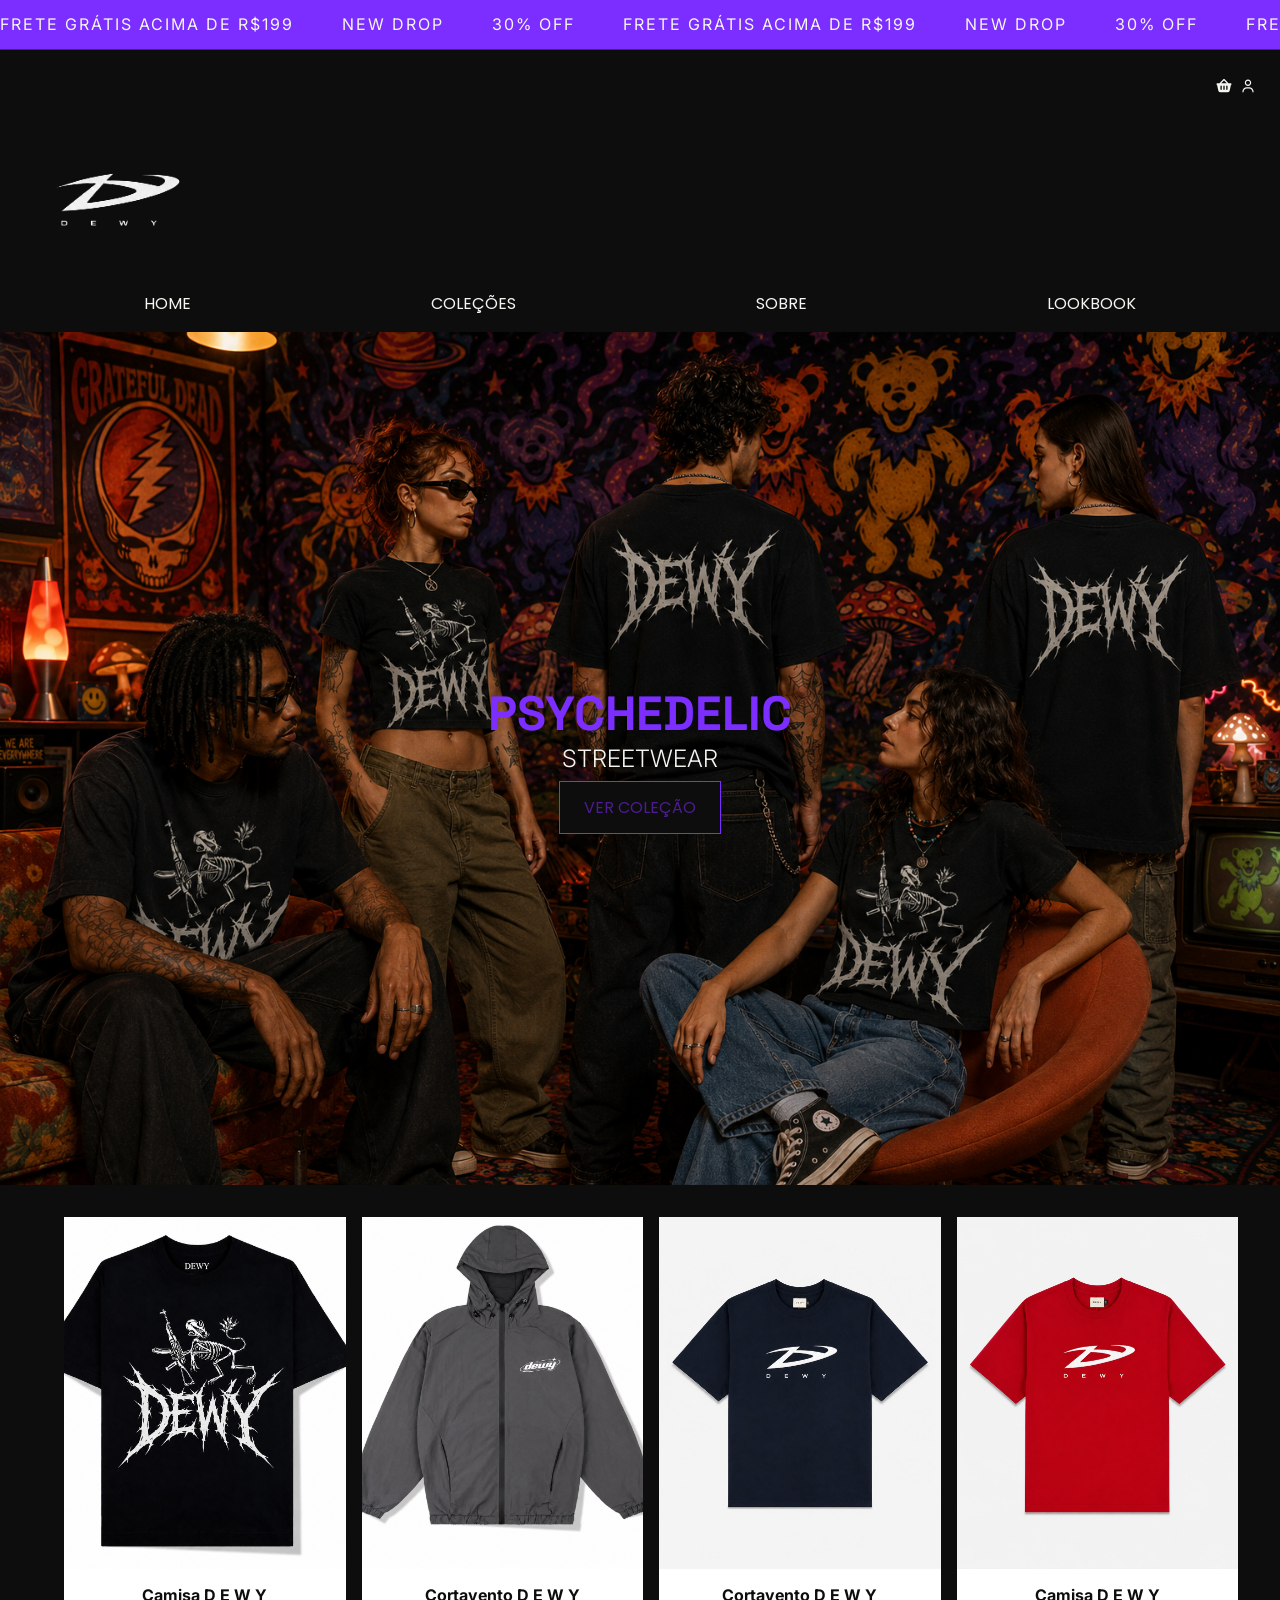
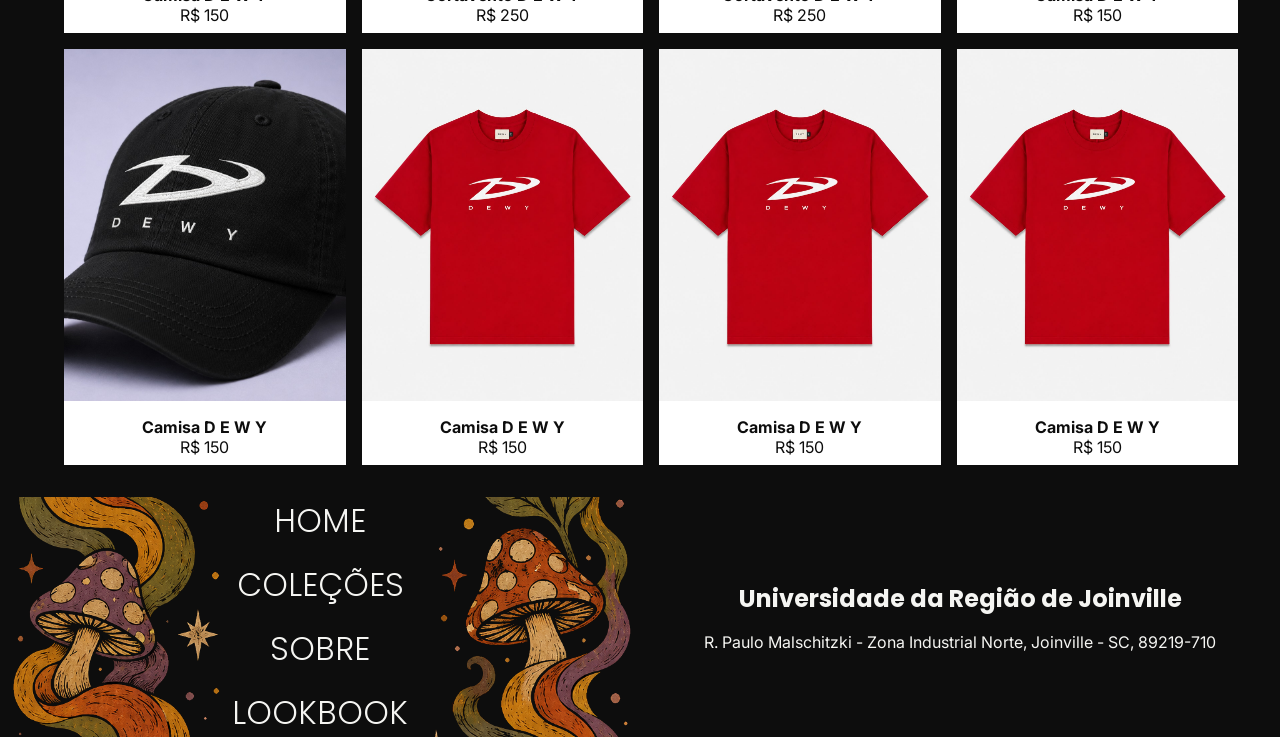
==== index.html @ 6a9defd6 "parte de compra finalizada" ====
<!doctype html>
<html lang="pt-BR">
  <head>
    <meta charset="UTF-8" />
    <meta name="viewport" content="width=device-width, initial-scale=1.0" />
    <link rel="stylesheet" href="styles/index.css" />
    <link
      rel="shortcut icon"
      href="assets/img/favicon.ico"
      type="image/x-icon"
    />
    <title>D E W Y - Psychedelic Fashion</title>
  </head>
  <body>
    <div class="container">
      <header>
        <div class="topbar">

          <div class="marquee">
            
            <div class="track">
              <span>  Frete grátis acima de R$199 </span>
              <span>  New Drop  </span>
              <span>  30% OFF  </span>
              
              <span>  Frete grátis acima de R$199  </span>
              <span>  New Drop  </span>
              <span> 30% OFF </span>
              
              <span> Frete grátis acima de R$199 </span>
              <span> New Drop  </span>
              <span> 30% OFF  </span>
            </div>

          </div>

        </div>

        <nav class="nav-top">
          <div class="navIcons">
            <svg xmlns="http://www.w3.org/2000/svg" viewBox="0 0 576 512">
              <path
                d="M288 0c6.6 0 12.9 2.7 17.4 7.5l144 152 .5 .5 78.1 0c17.7 0 32 14.3 32 32 0 14.5-9.6 26.7-22.8 30.7L491.1 429.9c-6.5 29.3-32.5 50.1-62.5 50.1l-281.3 0c-30 0-56-20.8-62.5-50.1l-46-207.2c-13.2-3.9-22.8-16.2-22.8-30.7 0-17.7 14.3-32 32-32l78.1 0 .5-.5 144-152C275.1 2.7 281.4 0 288 0zm0 58.9L192.2 160 383.8 160 288 58.9zM208 264c0-13.3-10.7-24-24-24s-24 10.7-24 24l0 112c0 13.3 10.7 24 24 24s24-10.7 24-24l0-112zm80-24c-13.3 0-24 10.7-24 24l0 112c0 13.3 10.7 24 24 24s24-10.7 24-24l0-112c0-13.3-10.7-24-24-24zm128 24c0-13.3-10.7-24-24-24s-24 10.7-24 24l0 112c0 13.3 10.7 24 24 24s24-10.7 24-24l0-112z"
              />
            </svg>
            <svg xmlns="http://www.w3.org/2000/svg" viewBox="0 0 640 640">
              <path
                d="M240 192C240 147.8 275.8 112 320 112C364.2 112 400 147.8 400 192C400 236.2 364.2 272 320 272C275.8 272 240 236.2 240 192zM448 192C448 121.3 390.7 64 320 64C249.3 64 192 121.3 192 192C192 262.7 249.3 320 320 320C390.7 320 448 262.7 448 192zM144 544C144 473.3 201.3 416 272 416L368 416C438.7 416 496 473.3 496 544L496 552C496 565.3 506.7 576 520 576C533.3 576 544 565.3 544 552L544 544C544 446.8 465.2 368 368 368L272 368C174.8 368 96 446.8 96 544L96 552C96 565.3 106.7 576 120 576C133.3 576 144 565.3 144 552L144 544z"
              />
            </svg>
          </div>

          <div class="logo">
            <a href="index.html">
              <img src="assets/img/logo.svg" alt="logo DEWY" />
            </a>
          </div>

          <ul>
            <li><a href="#">HOME</a></li>
            <li><a href="collection.html">COLEÇÕES</a></li>
            <li><a href="about.html">SOBRE</a></li>
            <li><a href="lookbook.html">LOOKBOOK</a></li>
          </ul>
        </nav>
      </header>

      <aside>
        <div class="hero">
          <img
            class="heroImg"
            src="assets/img/banner.png"
            alt="Foto principal da coleção DEWY"
          />
          <div class="text">
            <h1>Psychedelic</h1>
            <h2>STREETWEAR</h2>
            <button><a href="collection.html">VER COLEÇÃO</a></button>
          </div>
        </div>
      </aside>
      
      
      <main>
        <div class="background-main"></div>
          <div class="card-container">
            
              <div class="card">
                
                <div class="imageContainer">
                  
                  <a href="roupa1.html">
                  <img
                  src="assets/img/camisa.jpeg"
                  alt="cortavento DEWY 250 reais"
                  class="imgDefault"
                  />
                  
                  <img
                  src="assets/img/camisaHover.jpeg"
                  alt="Pedro Vasco vestindo cortavento DEWY"
                  class="imgHover"
                  /></a>
                  
                </div>
                
                <h2>Camisa D E W Y</h2>
                <p>R$ 150</p>
                
              </div>
              
              <div class="card">
                
                <div class="imageContainer">
                  
                  <a href="roupa2.html">
                  <img
                  src="assets/img/cortavento.jpeg"
                  alt="cortavento DEWY 250 reais"
                  class="imgDefault"
                  />
                  
                  <img
                  src="assets/img/cortaventoHover.jpeg"
                  alt="Pedro Vasco vestindo cortavento DEWY"
                  class="imgHover"
                  />
                  </a>
                  
                </div>
                
                <h2>Cortavento D E W Y</h2>
                <p>R$ 250</p>
                
              </div>
              <div class="card">
                
                <div class="imageContainer">
                  
                  <a href="roupa3.html">
                  <img
                  src="assets/img/blackTshirt.jpeg"
                  alt="cortavento DEWY 250 reais"
                  class="imgDefault"
                  />
                  
                  <img
                  src="assets/img/blackTshirtModel.png"
                  alt="Pedro Vasco vestindo cortavento DEWY"
                  class="imgHover"
                  />
                  </a>
                  
                </div>
                
                <h2>Cortavento D E W Y</h2>
                <p>R$ 250</p>
                
              </div>
              
              
              <div class="card">
                
                <div class="imageContainer">
                  
                  <a href="roupa4.html">
                  <img
                  src="assets/img/DewyRed.jpeg"
                  alt="cortavento DEWY 250 reais"
                  class="imgDefault"
                  />
                  
                  <img
                  src="assets/img/redModelo.png"
                  alt="Pedro Vasco vestindo cortavento DEWY"
                  class="imgHover"
                  />
                  </a>
                  
                </div>
                
                <h2>Camisa D E W Y</h2>
                <p>R$ 150</p>
                
              </div>
              <div class="card">
                
                <div class="imageContainer">
                  
                  <a href="roupa5.html">
                  <img
                  src="assets/img/bone.jpeg"
                  alt="cortavento DEWY 250 reais"
                  class="imgDefault"
                  />
                  
                  <img
                  src="assets/img/boneModelo.jpeg"
                  alt="Pedro Vasco vestindo cortavento DEWY"
                  class="imgHover"
                  />
                  </a>
                  
                </div>
                
                <h2>Camisa D E W Y</h2>
                <p>R$ 150</p>
                
              </div>
              <div class="card">
                
                <div class="imageContainer">
                  
                  <a href="roupa4.html">
                  <img
                  src="assets/img/DewyRed.jpeg"
                  alt="cortavento DEWY 250 reais"
                  class="imgDefault"
                  />
                  
                  <img
                  src="assets/img/redModelo.png"
                  alt="Pedro Vasco vestindo cortavento DEWY"
                  class="imgHover"
                  />
                  </a>
                  
                </div>
                
                <h2>Camisa D E W Y</h2>
                <p>R$ 150</p>
                
              </div>
              <div class="card">
                
                <div class="imageContainer">
                  
                  <a href="roupa4.html">
                  <img
                  src="assets/img/DewyRed.jpeg"
                  alt="cortavento DEWY 250 reais"
                  class="imgDefault"
                  />
                  
                  <img
                  src="assets/img/redModelo.png"
                  alt="Pedro Vasco vestindo cortavento DEWY"
                  class="imgHover"
                  />
                  </a>
                  
                </div>
                
                <h2>Camisa D E W Y</h2>
                <p>R$ 150</p>
                
              </div>
              <div class="card">
                
                <div class="imageContainer">
                  
                  <a href="roupa4.html">
                  <img
                  src="assets/img/DewyRed.jpeg"
                  alt="cortavento DEWY 250 reais"
                  class="imgDefault"
                  />
                  
                  <img
                  src="assets/img/redModelo.png"
                  alt="Pedro Vasco vestindo cortavento DEWY"
                  class="imgHover"
                  />
                  </a>
                  
                </div>
                
                <h2>Camisa D E W Y</h2>
                <p>R$ 150</p>
                
              </div>
            </div>
            
      </main>
      
      <footer>
        <nav class="nav-footer">
          <ul>
            <li><a href="#">HOME</a></li>         
            <li><a href="collection.html">COLEÇÕES</a></li>         
            <li><a href="about.html">SOBRE</a></li>         
            <li><a href="lookbook.html">LOOKBOOK</a></li>         
          </ul>
        </nav>
        
        <div class="illustration">
          <img src="assets/img/illustrationCogu.png" alt="">
        </div>
        <div class="location">
          <h2>Universidade da Região de Joinville</h2>
          <p>R. Paulo Malschitzki - Zona Industrial Norte, Joinville - SC, 89219-710</p>
        </div>
      </footer>
    </div>
  </body>
</html>
---- styles/index.css ----
@import url(global.css);
@import url(header.css);
@import url(aside.css);
@import url(main.css);
@import url(fonts.css);
@import url(cards.css);
@import url(footer.css);
@import url(purchase.css);
@import url(lookbook.css);
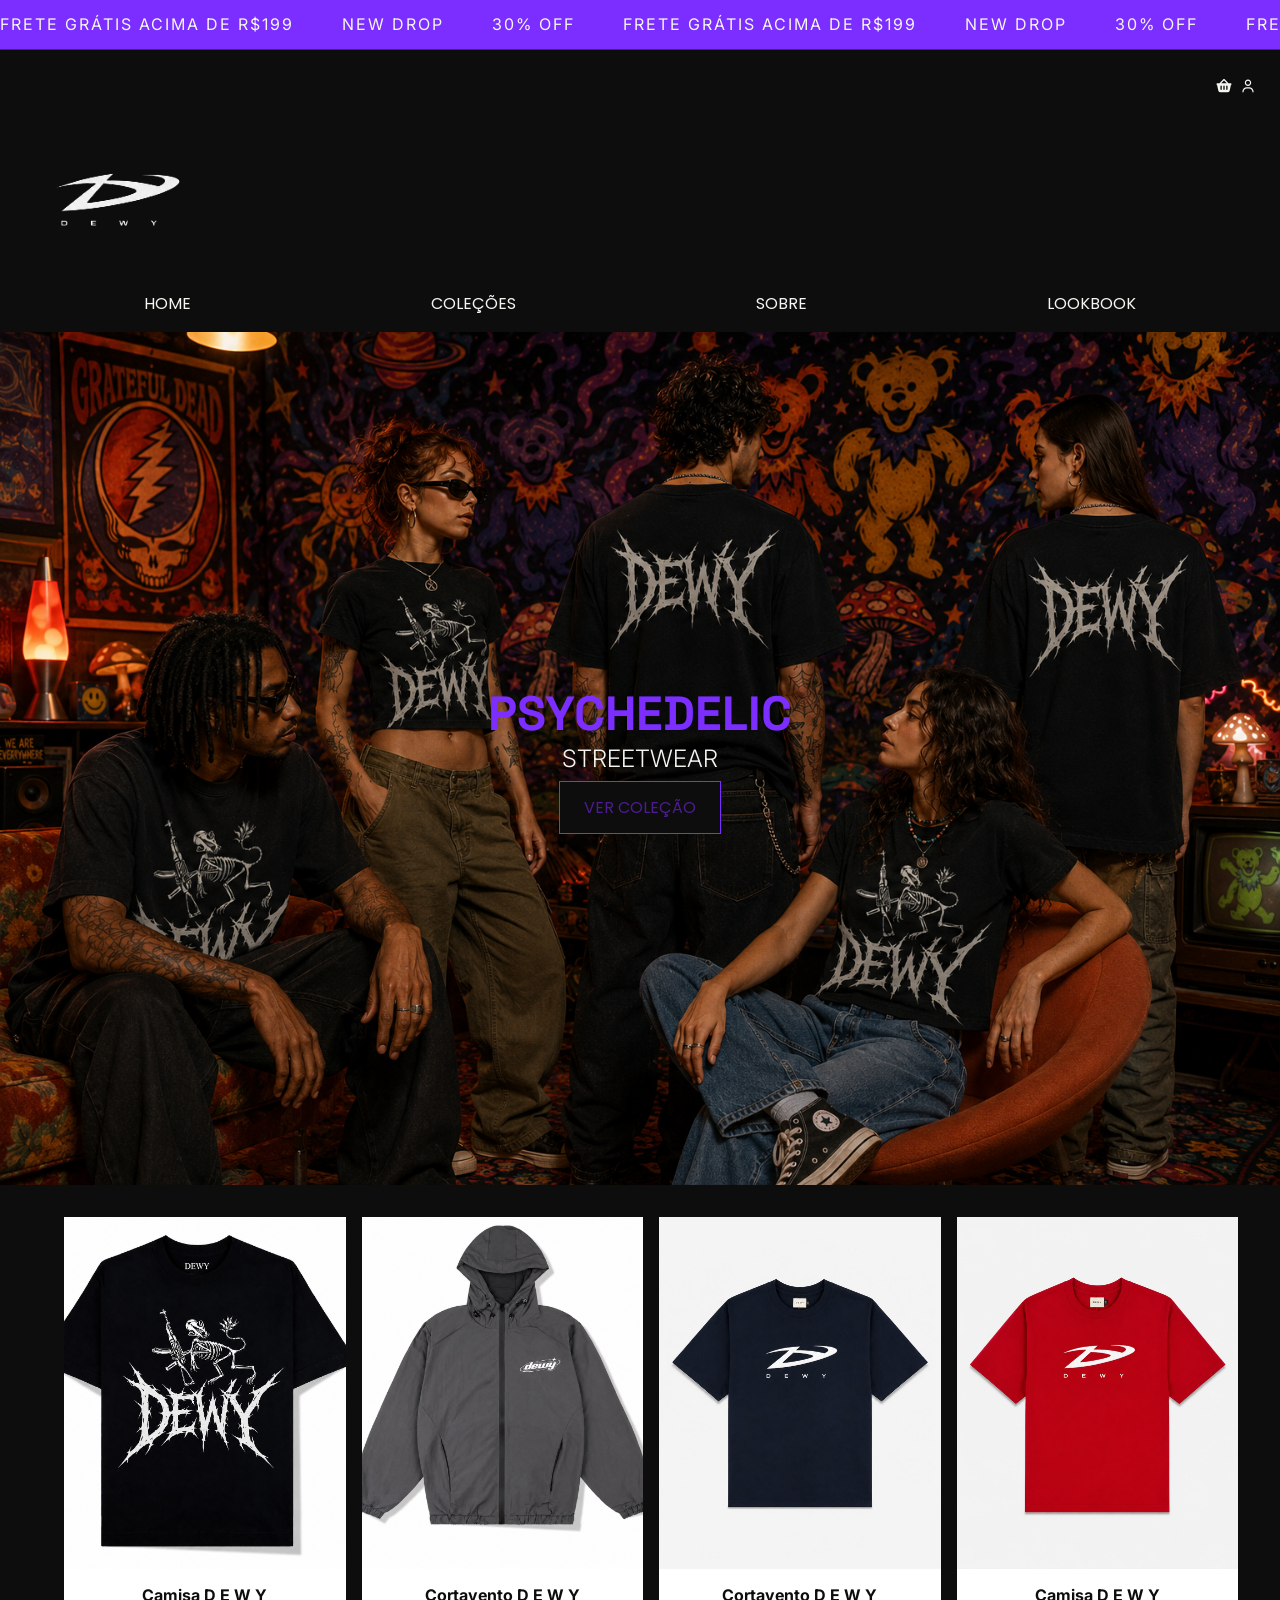
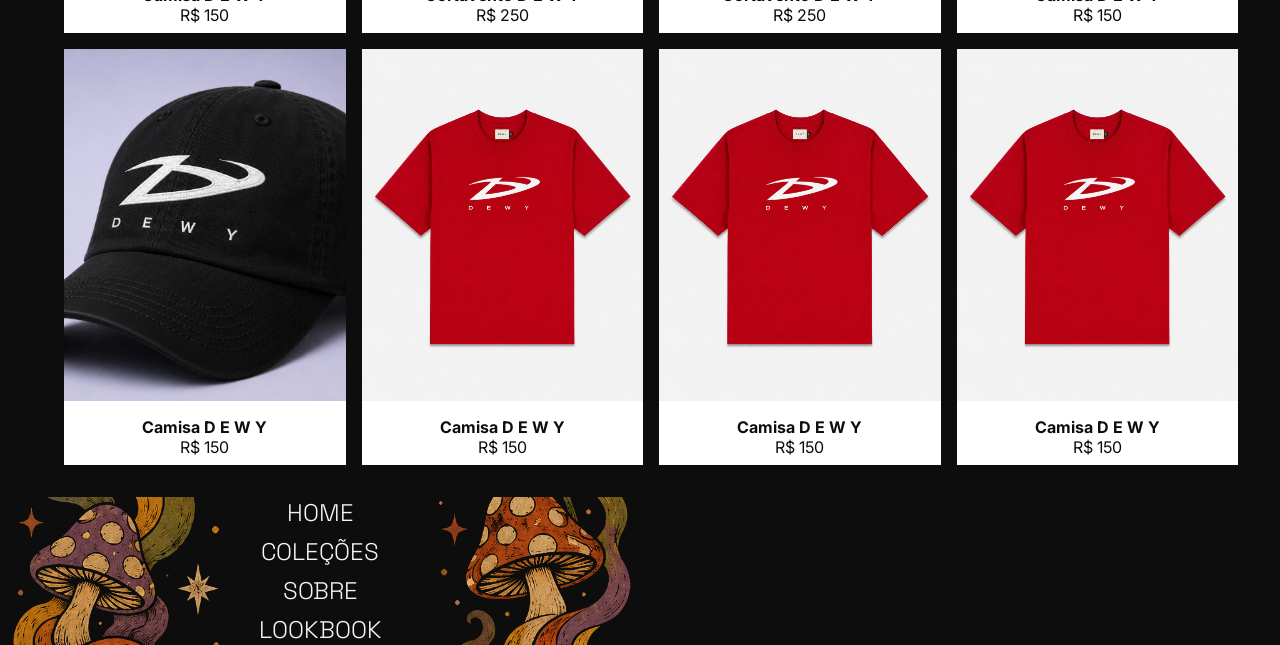
==== commit 010504b4: "style: adicionando footer ao lookbook" ====
--- a/index.html
+++ b/index.html
@@ -296,10 +296,7 @@
         <div class="illustration">
           <img src="assets/img/illustrationCogu.png" alt="">
         </div>
-        <div class="location">
-          <h2>Universidade da Região de Joinville</h2>
-          <p>R. Paulo Malschitzki - Zona Industrial Norte, Joinville - SC, 89219-710</p>
-        </div>
+        
       </footer>
     </div>
   </body>
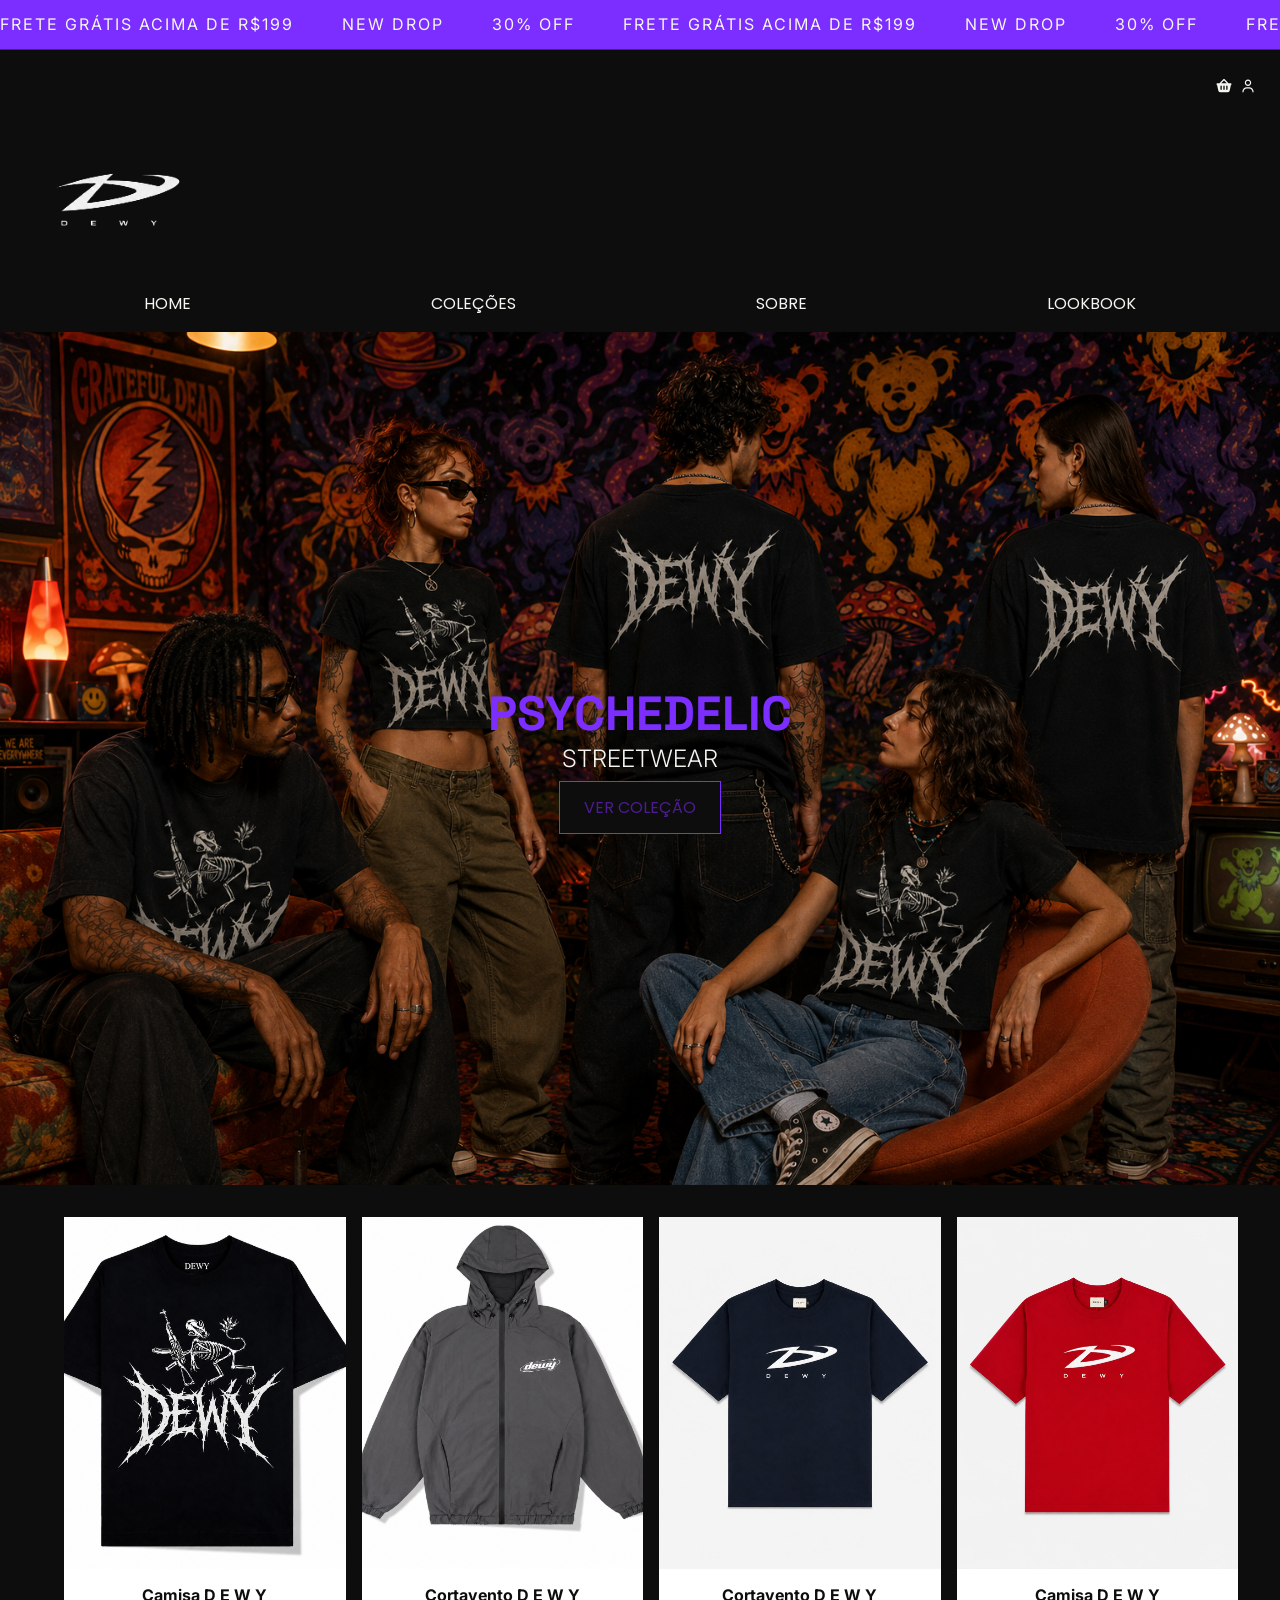
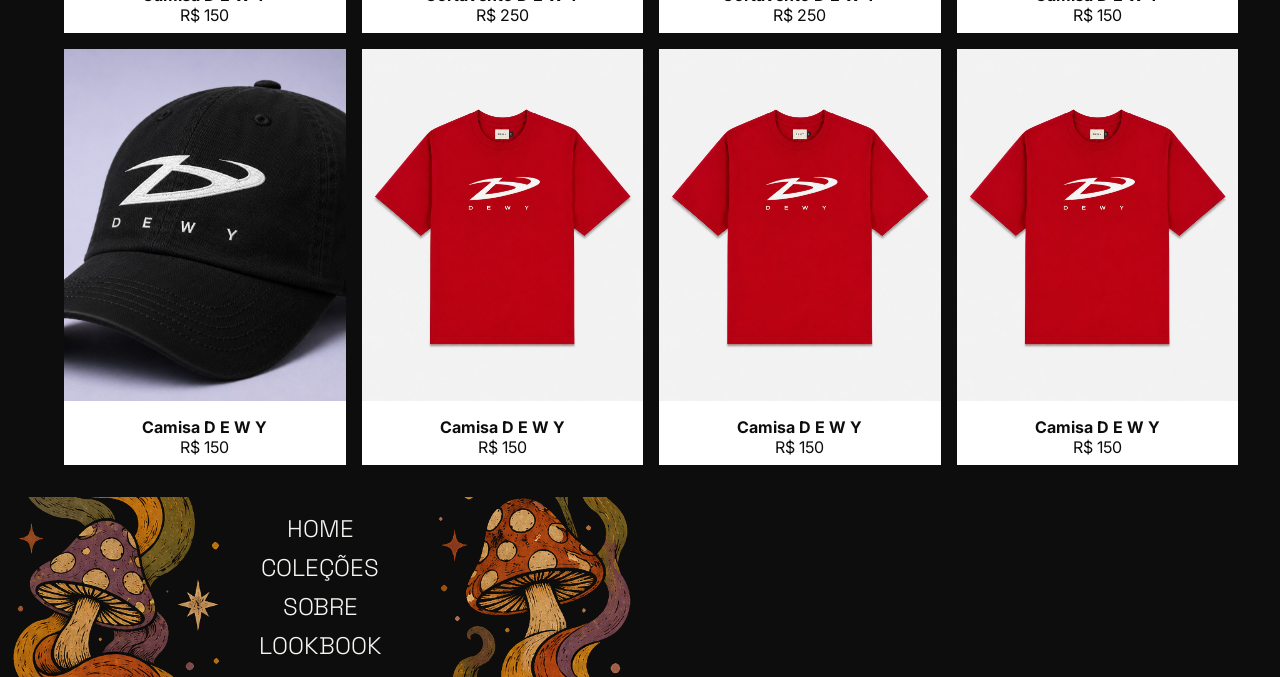
==== commit c31104ae: "style: iniciando aba sobre nós" ====
--- a/index.html
+++ b/index.html
@@ -296,7 +296,6 @@
         <div class="illustration">
           <img src="assets/img/illustrationCogu.png" alt="">
         </div>
-        
       </footer>
     </div>
   </body>
--- a/styles/index.css
+++ b/styles/index.css
@@ -7,3 +7,4 @@
 @import url(footer.css);
 @import url(purchase.css);
 @import url(lookbook.css);
+@import url(about.css);
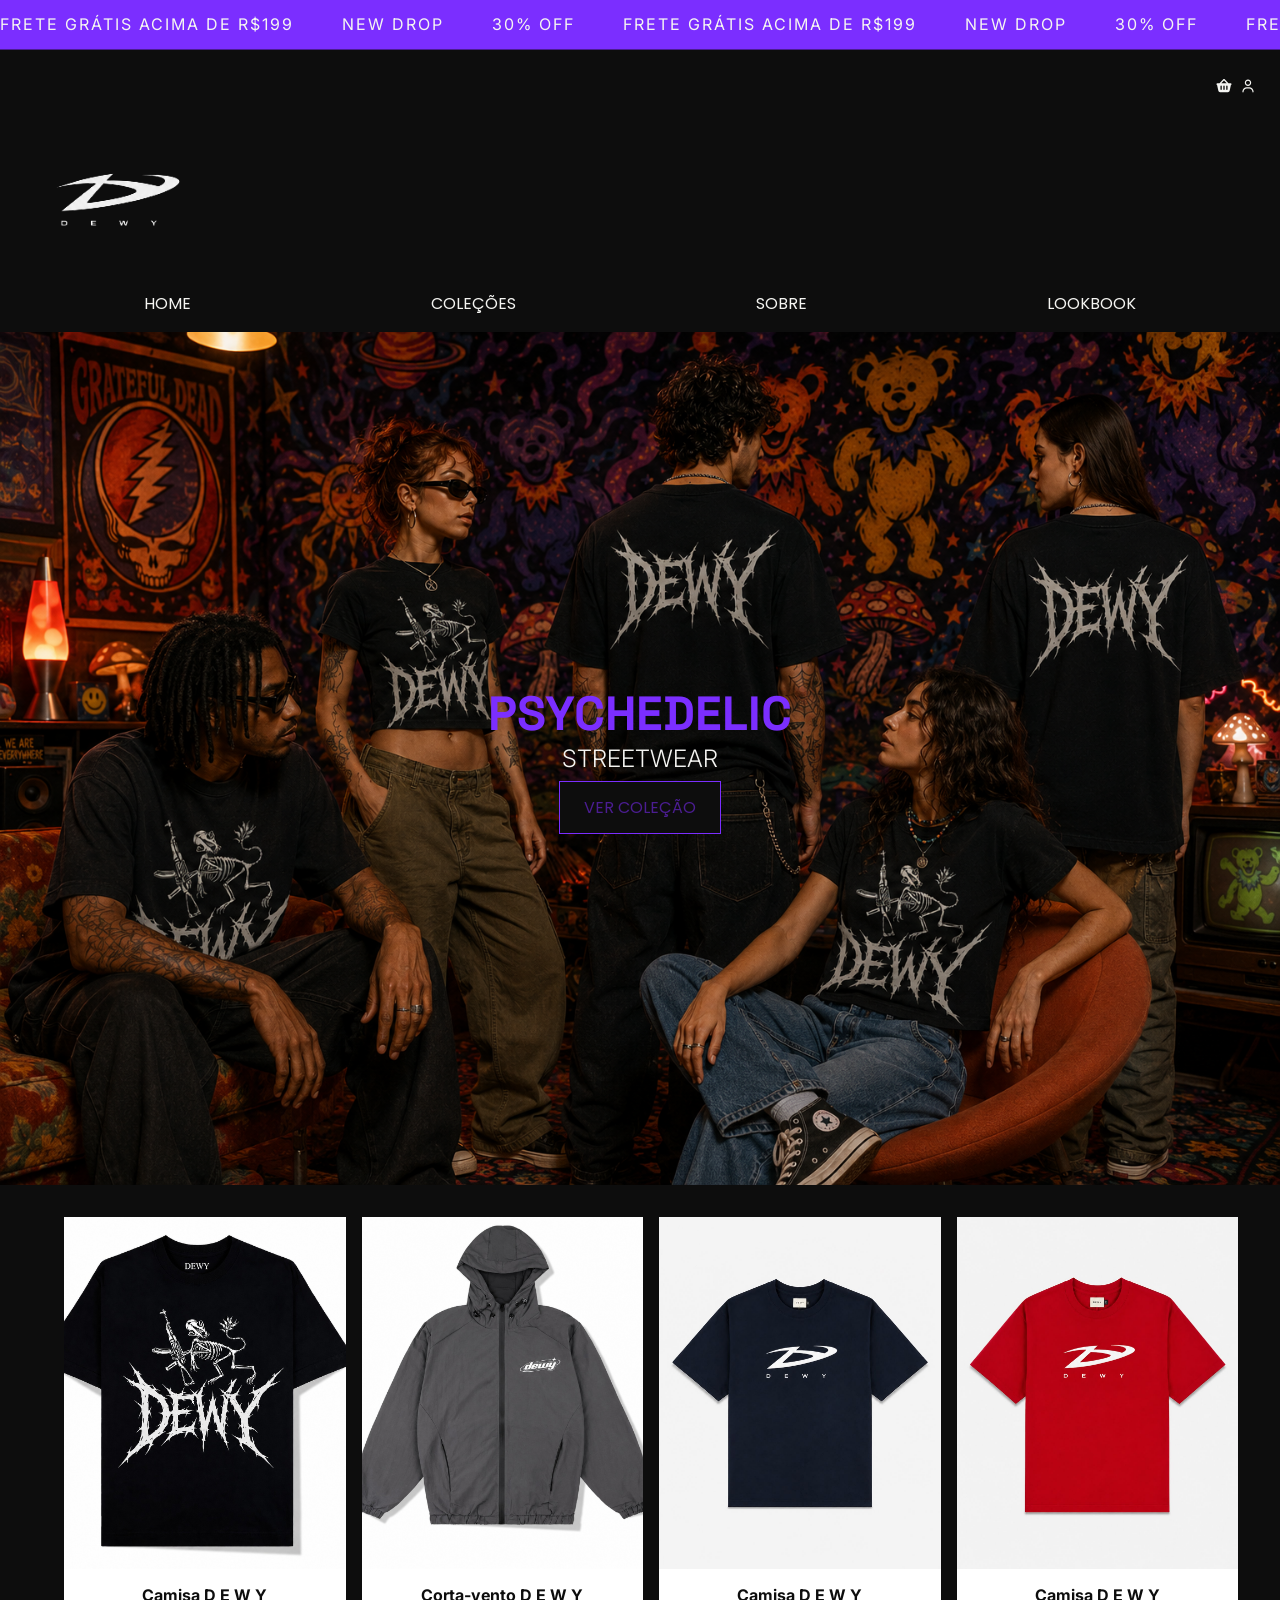
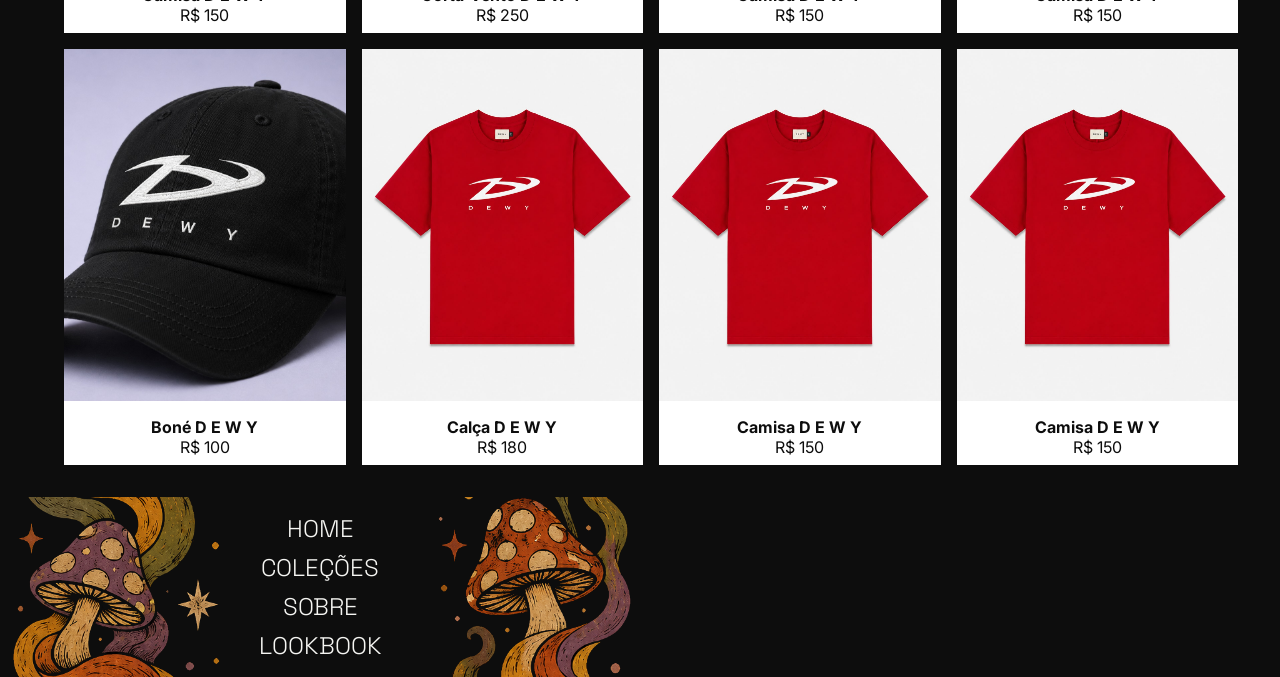
==== commit fc408c31: "mudei alguns erros de escrita/responsividade" ====
--- a/index.html
+++ b/index.html
@@ -92,13 +92,13 @@
                   <a href="roupa1.html">
                   <img
                   src="assets/img/camisa.jpeg"
-                  alt="cortavento DEWY 250 reais"
+                  alt="corta-vento DEWY 250 reais"
                   class="imgDefault"
                   />
                   
                   <img
                   src="assets/img/camisaHover.jpeg"
-                  alt="Pedro Vasco vestindo cortavento DEWY"
+                  alt="Pedro Vasco vestindo corta-vento DEWY"
                   class="imgHover"
                   /></a>
                   
@@ -129,7 +129,7 @@
                   
                 </div>
                 
-                <h2>Cortavento D E W Y</h2>
+                <h2>Corta-vento D E W Y</h2>
                 <p>R$ 250</p>
                 
               </div>
@@ -153,8 +153,8 @@
                   
                 </div>
                 
-                <h2>Cortavento D E W Y</h2>
-                <p>R$ 250</p>
+                <h2>Camisa D E W Y</h2>
+                <p>R$ 150</p>
                 
               </div>
               
@@ -203,15 +203,15 @@
                   
                 </div>
                 
-                <h2>Camisa D E W Y</h2>
-                <p>R$ 150</p>
-                
-              </div>
-              <div class="card">
-                
-                <div class="imageContainer">
-                  
-                  <a href="roupa4.html">
+                <h2>Boné D E W Y</h2>
+                <p>R$ 100</p>
+                
+              </div>
+              <div class="card">
+                
+                <div class="imageContainer">
+                  
+                  <a href="roupa6.html">
                   <img
                   src="assets/img/DewyRed.jpeg"
                   alt="cortavento DEWY 250 reais"
@@ -227,8 +227,8 @@
                   
                 </div>
                 
-                <h2>Camisa D E W Y</h2>
-                <p>R$ 150</p>
+                <h2>Calça D E W Y</h2>
+                <p>R$ 180</p>
                 
               </div>
               <div class="card">
--- a/styles/index.css
+++ b/styles/index.css
@@ -8,3 +8,4 @@
 @import url(purchase.css);
 @import url(lookbook.css);
 @import url(about.css);
+@import url(collection.css);
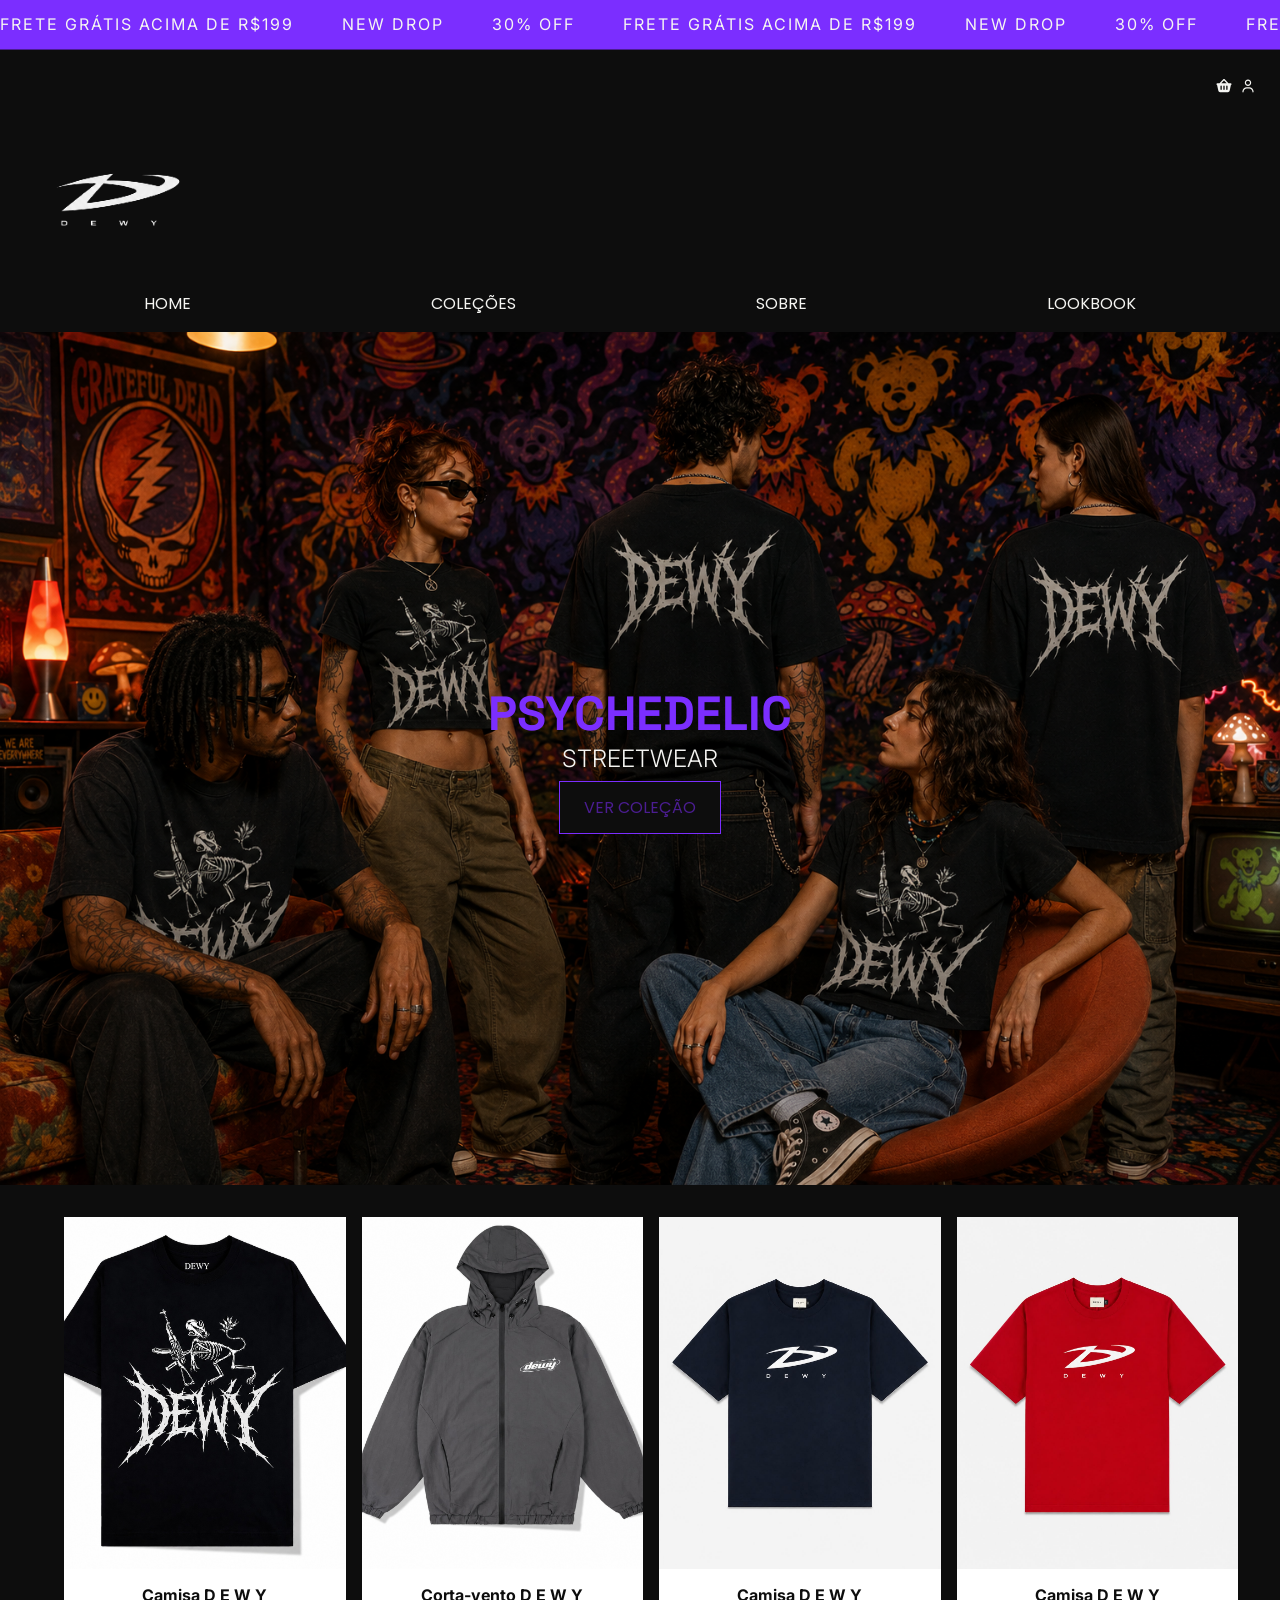
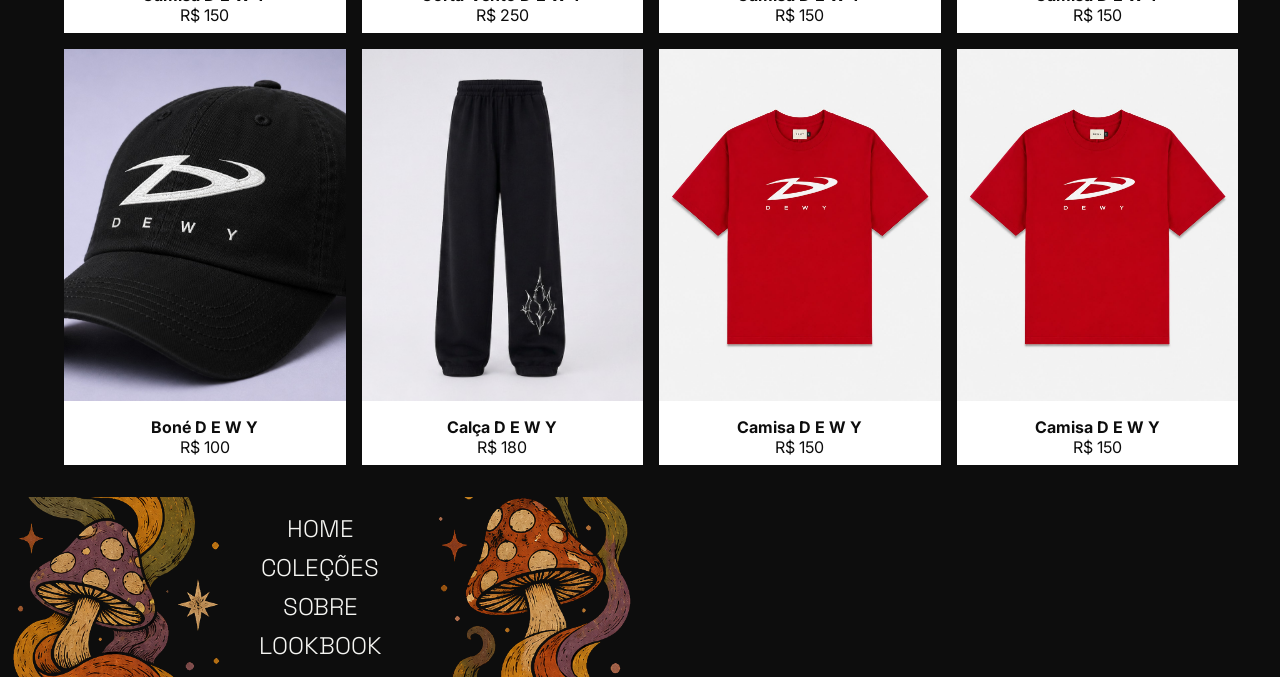
==== commit 9f8f404e: "mais algumas att" ====
--- a/index.html
+++ b/index.html
@@ -213,13 +213,13 @@
                   
                   <a href="roupa6.html">
                   <img
-                  src="assets/img/DewyRed.jpeg"
-                  alt="cortavento DEWY 250 reais"
-                  class="imgDefault"
-                  />
-                  
-                  <img
-                  src="assets/img/redModelo.png"
+                  src="assets/img/calça.jpg"
+                  alt="cortavento DEWY 250 reais"
+                  class="imgDefault"
+                  />
+                  
+                  <img
+                  src="assets/img/modelocalça.jpeg"
                   alt="Pedro Vasco vestindo cortavento DEWY"
                   class="imgHover"
                   />
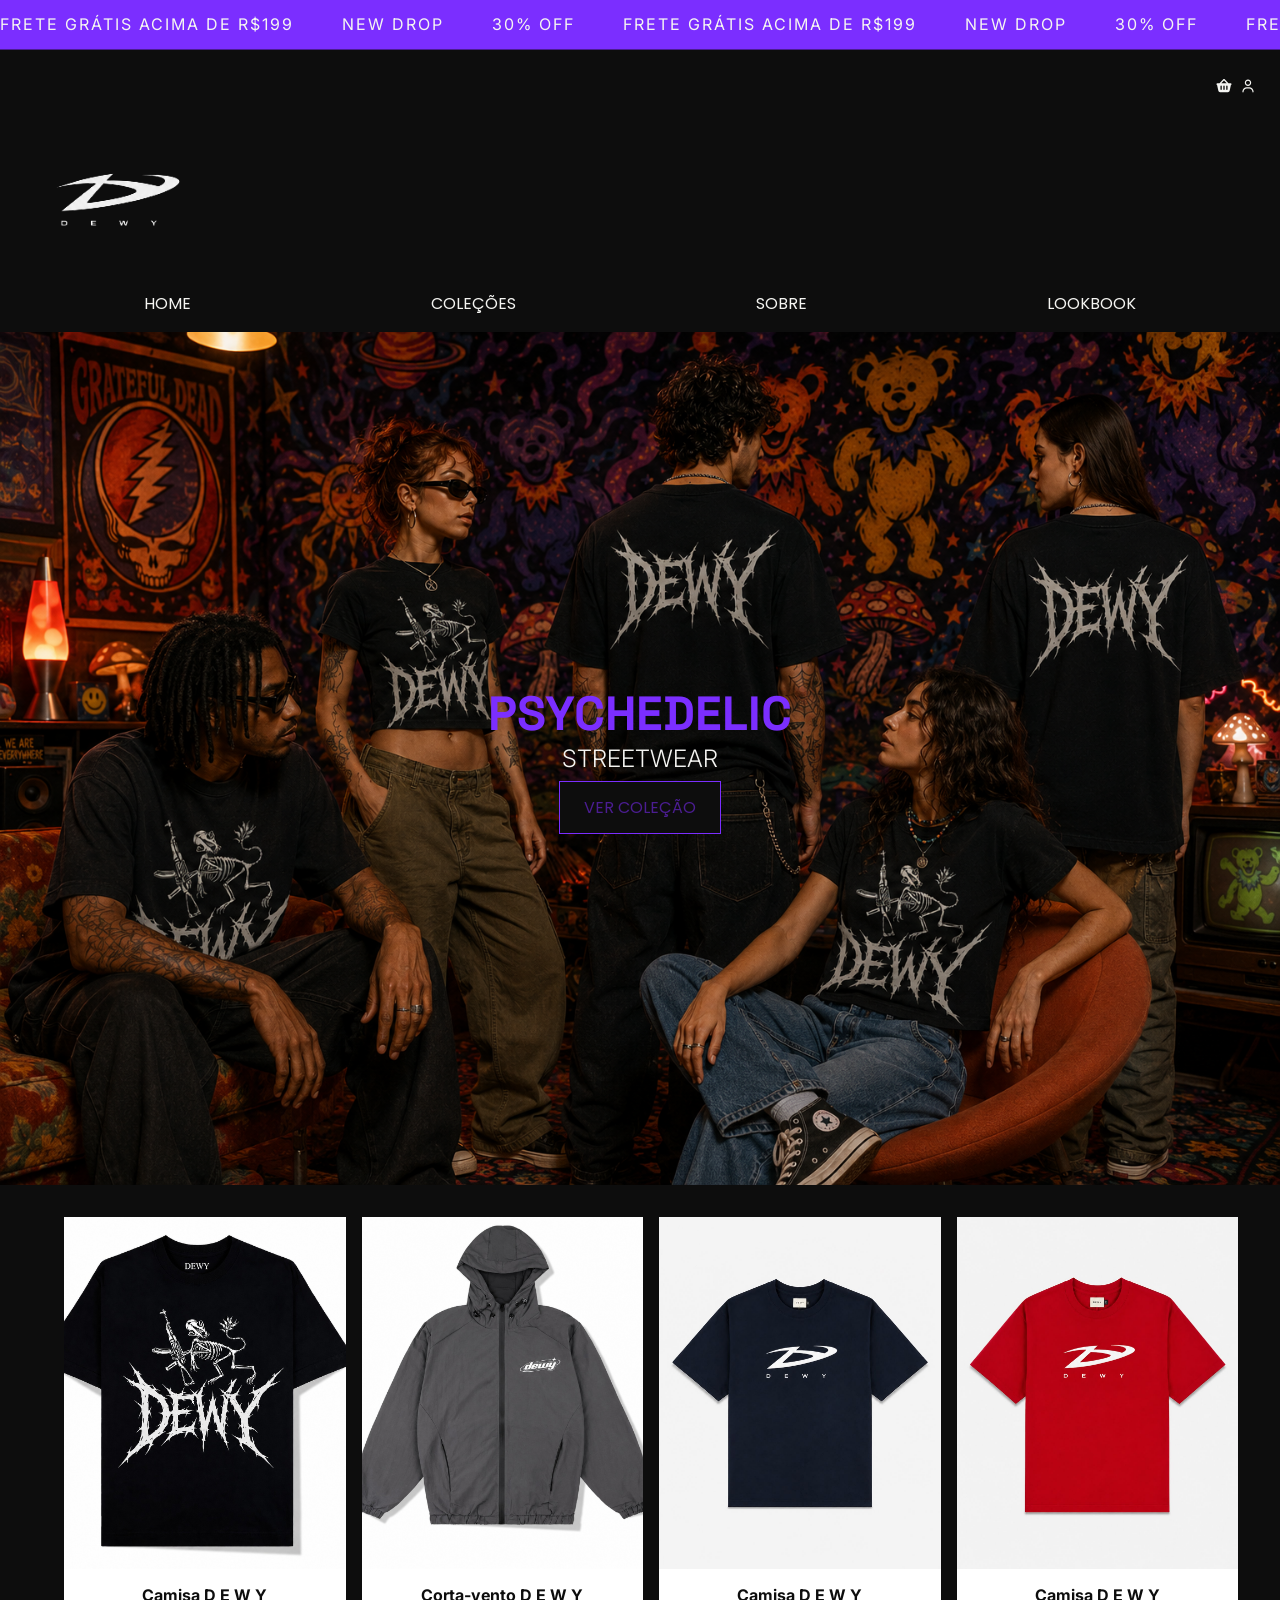
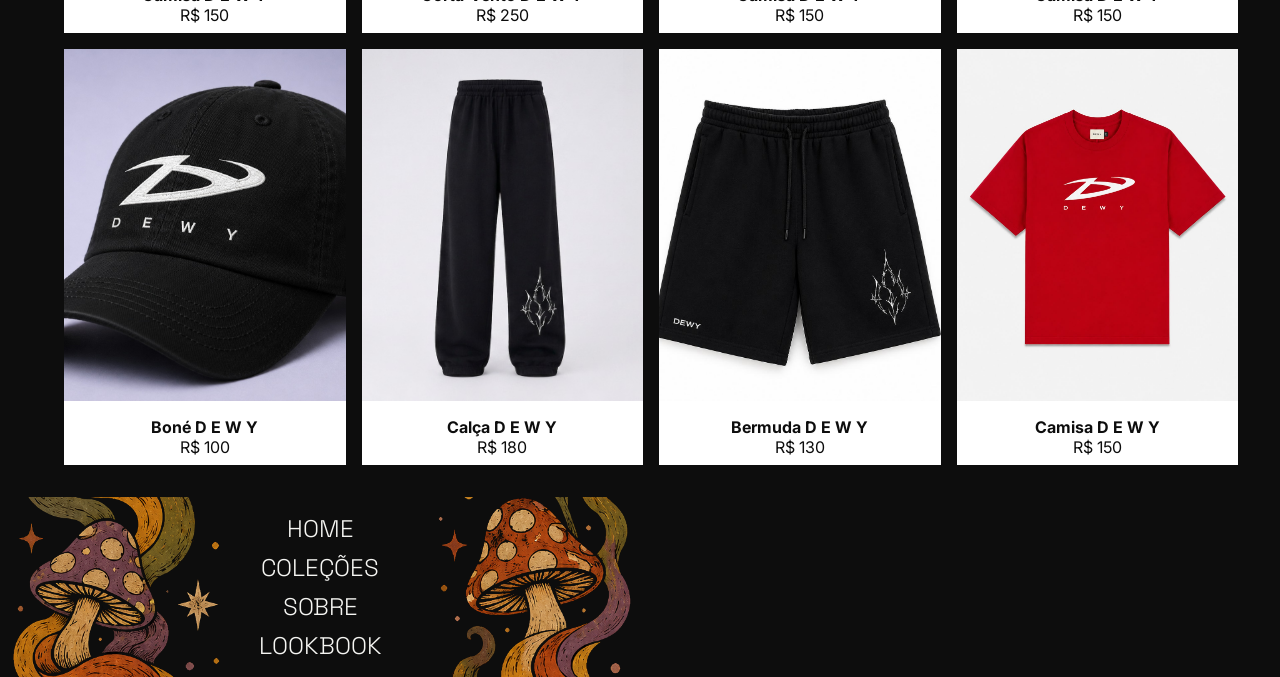
==== commit a732d669: "mais att" ====
--- a/index.html
+++ b/index.html
@@ -235,24 +235,24 @@
                 
                 <div class="imageContainer">
                   
-                  <a href="roupa4.html">
-                  <img
-                  src="assets/img/DewyRed.jpeg"
-                  alt="cortavento DEWY 250 reais"
-                  class="imgDefault"
-                  />
-                  
-                  <img
-                  src="assets/img/redModelo.png"
-                  alt="Pedro Vasco vestindo cortavento DEWY"
-                  class="imgHover"
-                  />
-                  </a>
-                  
-                </div>
-                
-                <h2>Camisa D E W Y</h2>
-                <p>R$ 150</p>
+                  <a href="roupa7.html">
+                  <img
+                  src="assets/img/bermuda.jpeg"
+                  alt="cortavento DEWY 250 reais"
+                  class="imgDefault"
+                  />
+                  
+                  <img
+                  src="assets/img/modeloberma.jpeg"
+                  alt="Pedro Vasco vestindo cortavento DEWY"
+                  class="imgHover"
+                  />
+                  </a>
+                  
+                </div>
+                
+                <h2>Bermuda D E W Y</h2>
+                <p>R$ 130</p>
                 
               </div>
               <div class="card">
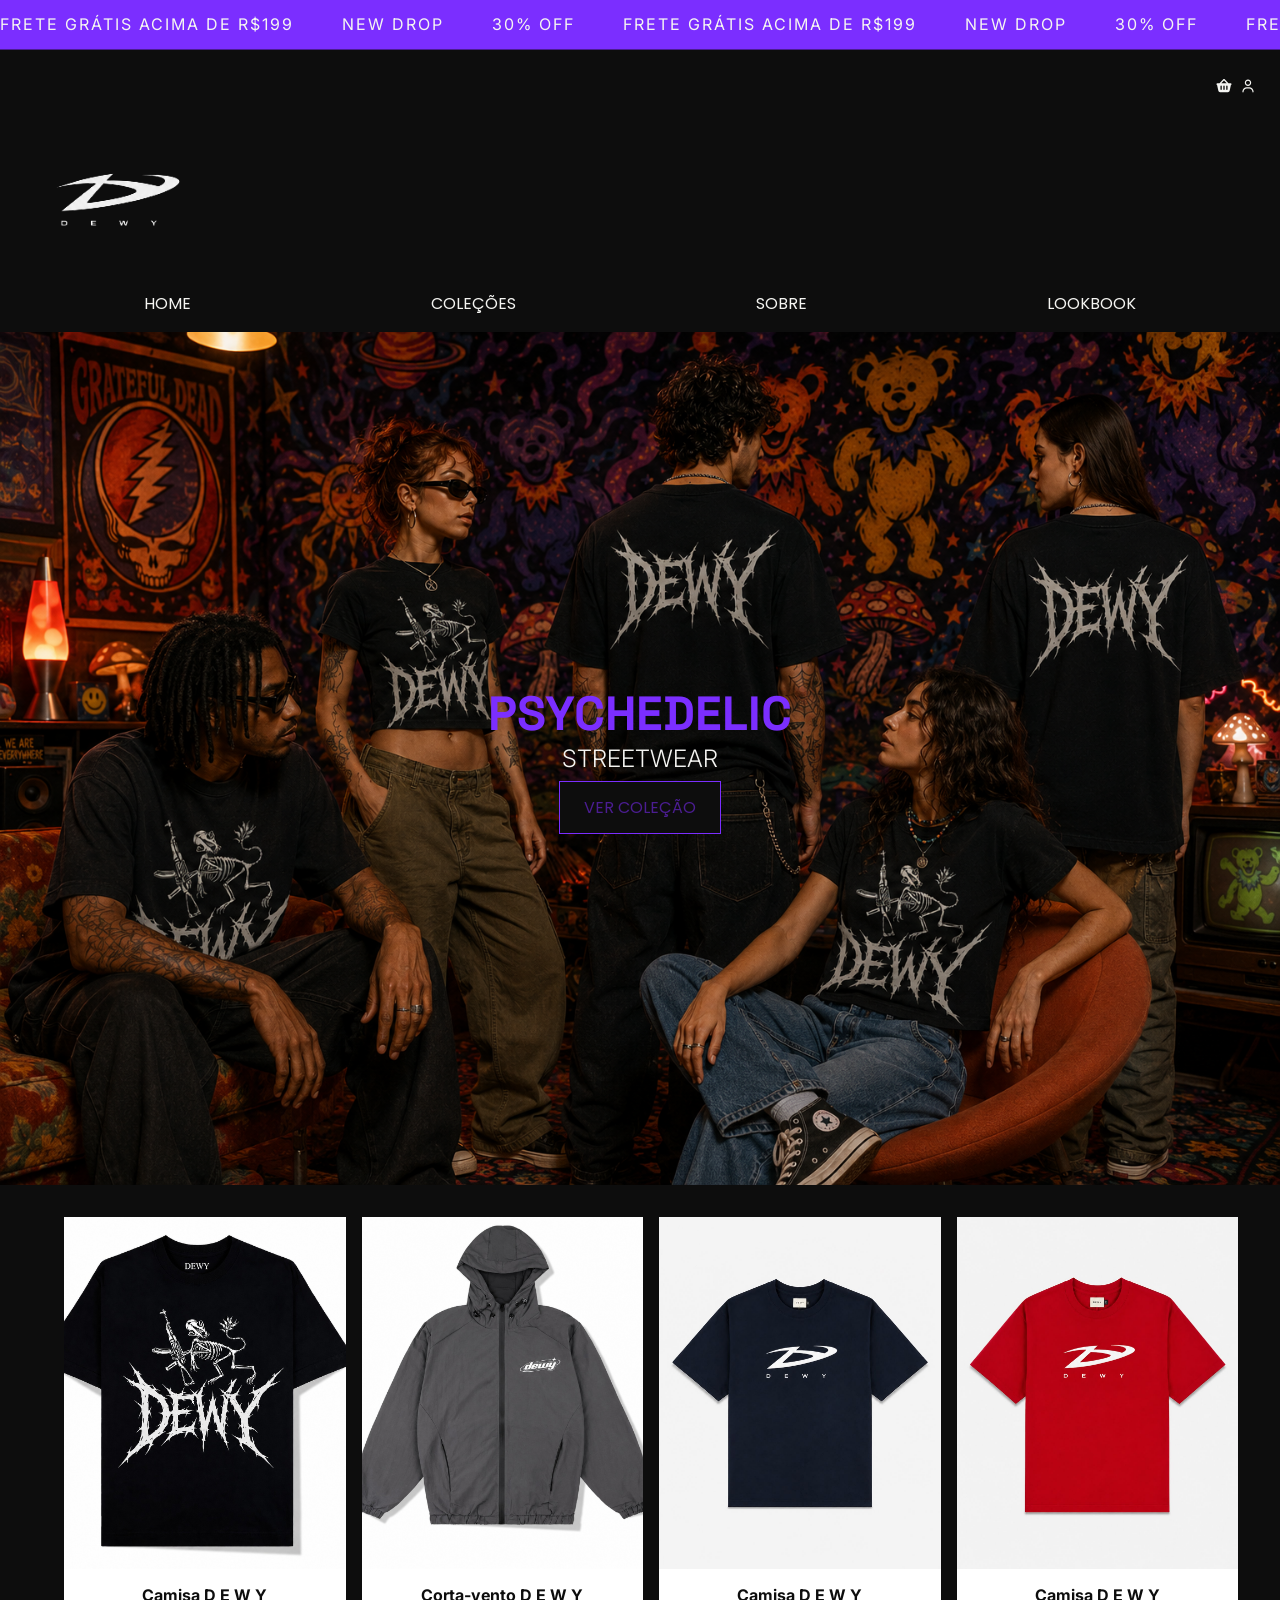
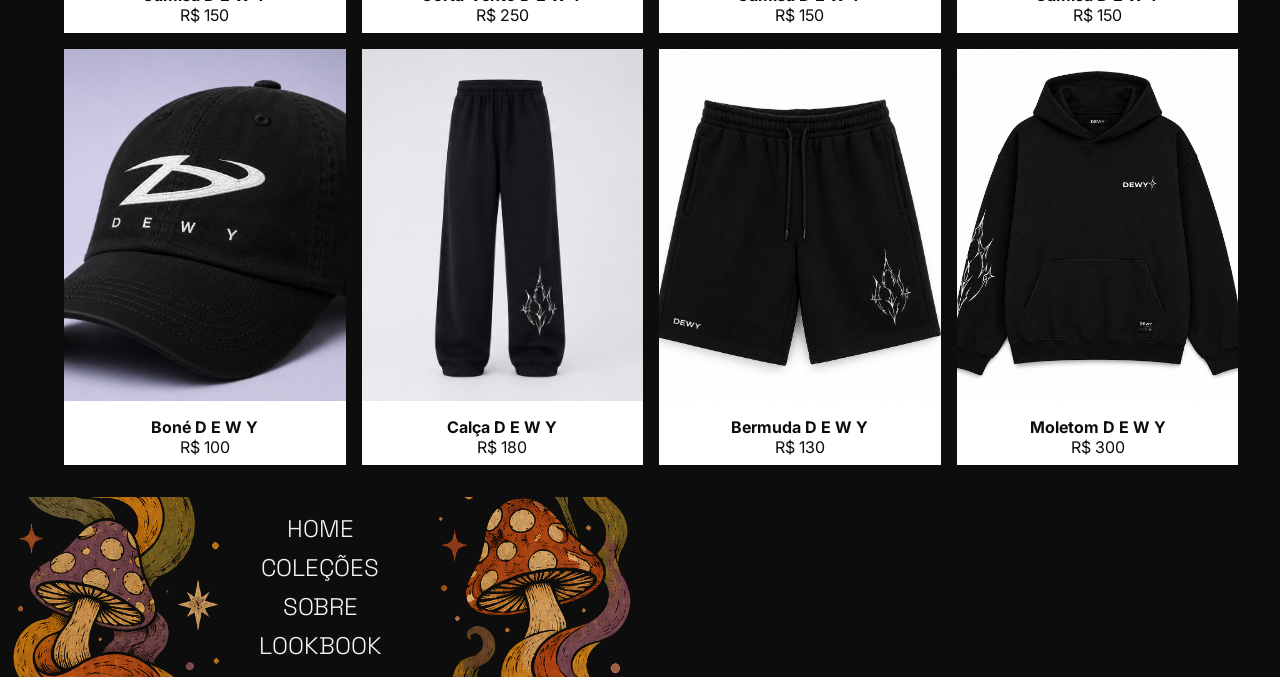
==== commit 5a7186b0: "ajustes" ====
--- a/index.html
+++ b/index.html
@@ -259,24 +259,24 @@
                 
                 <div class="imageContainer">
                   
-                  <a href="roupa4.html">
-                  <img
-                  src="assets/img/DewyRed.jpeg"
-                  alt="cortavento DEWY 250 reais"
-                  class="imgDefault"
-                  />
-                  
-                  <img
-                  src="assets/img/redModelo.png"
-                  alt="Pedro Vasco vestindo cortavento DEWY"
-                  class="imgHover"
-                  />
-                  </a>
-                  
-                </div>
-                
-                <h2>Camisa D E W Y</h2>
-                <p>R$ 150</p>
+                  <a href="roupa8.html">
+                  <img
+                  src="assets/img/moletom.jpeg"
+                  alt="cortavento DEWY 250 reais"
+                  class="imgDefault"
+                  />
+                  
+                  <img
+                  src="assets/img/modelomoletom.png"
+                  alt="Pedro Vasco vestindo cortavento DEWY"
+                  class="imgHover"
+                  />
+                  </a>
+                  
+                </div>
+                
+                <h2>Moletom D E W Y</h2>
+                <p>R$ 300</p>
                 
               </div>
             </div>
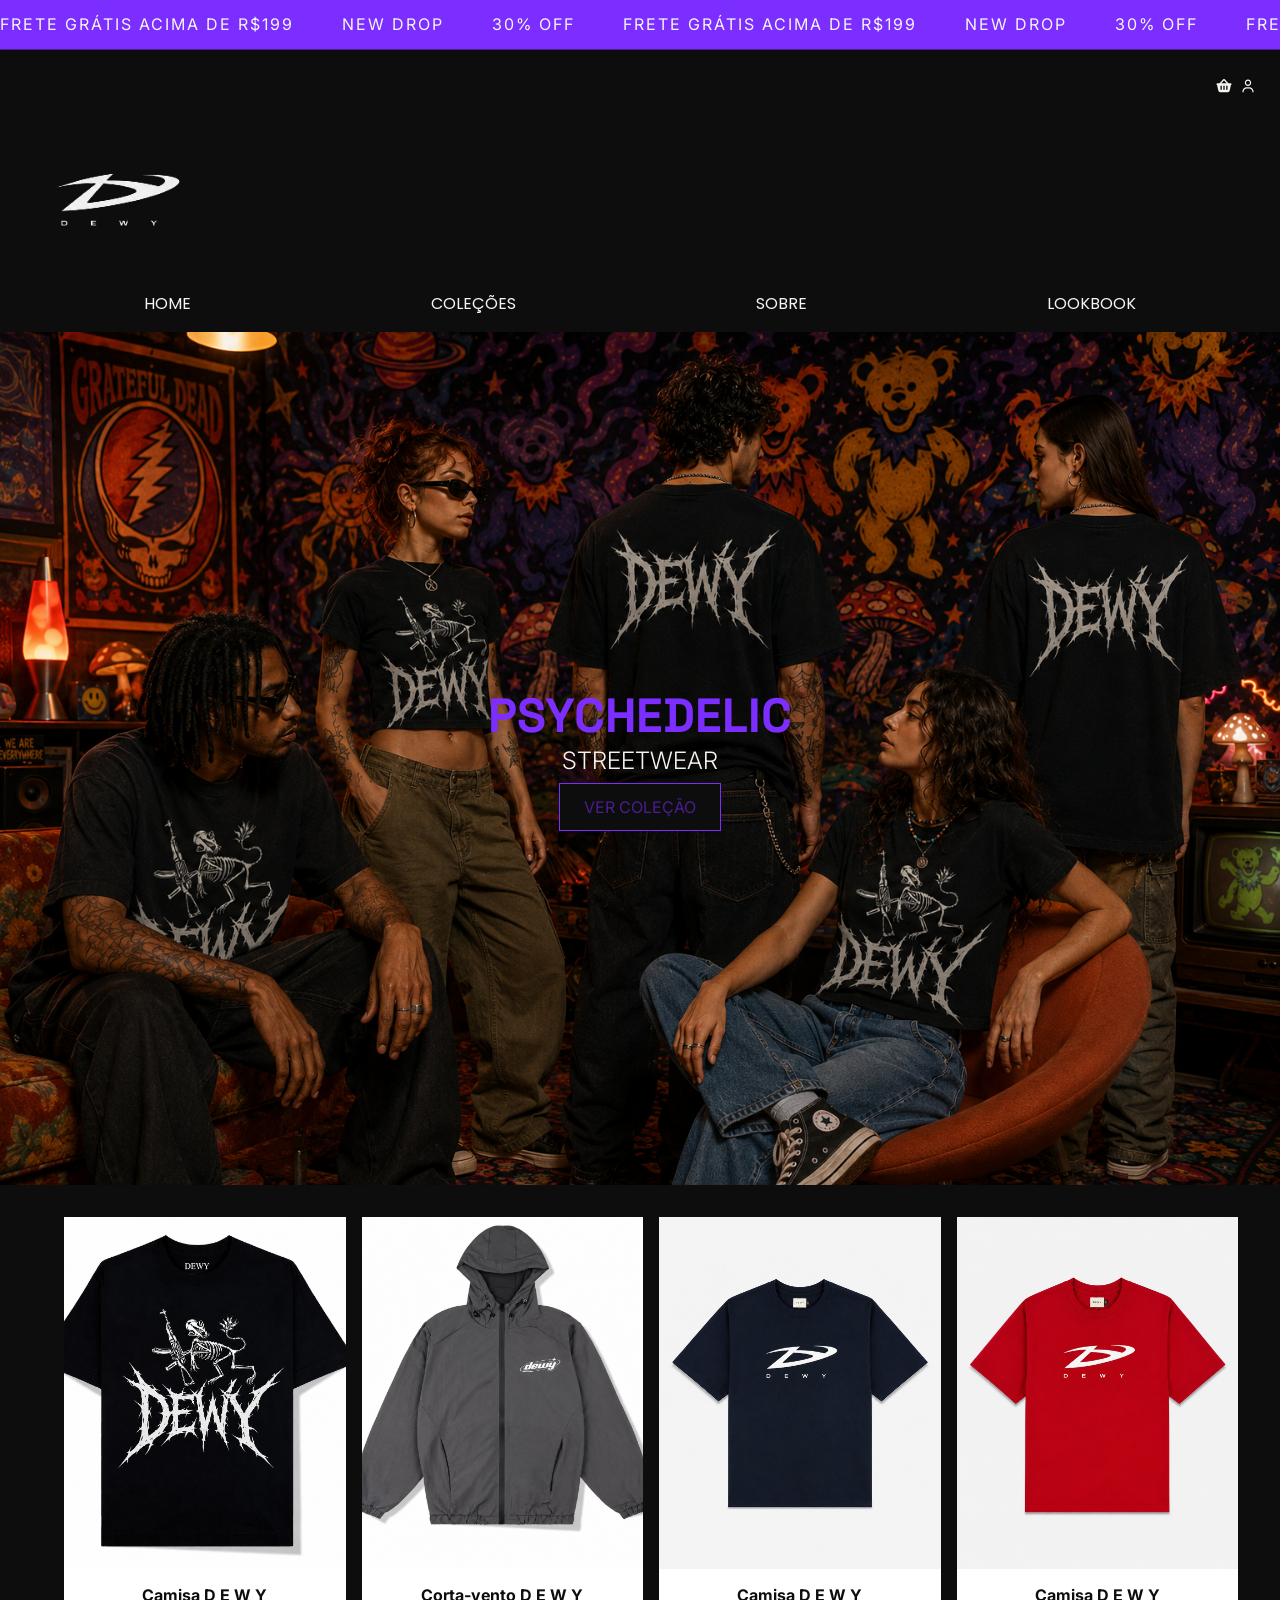
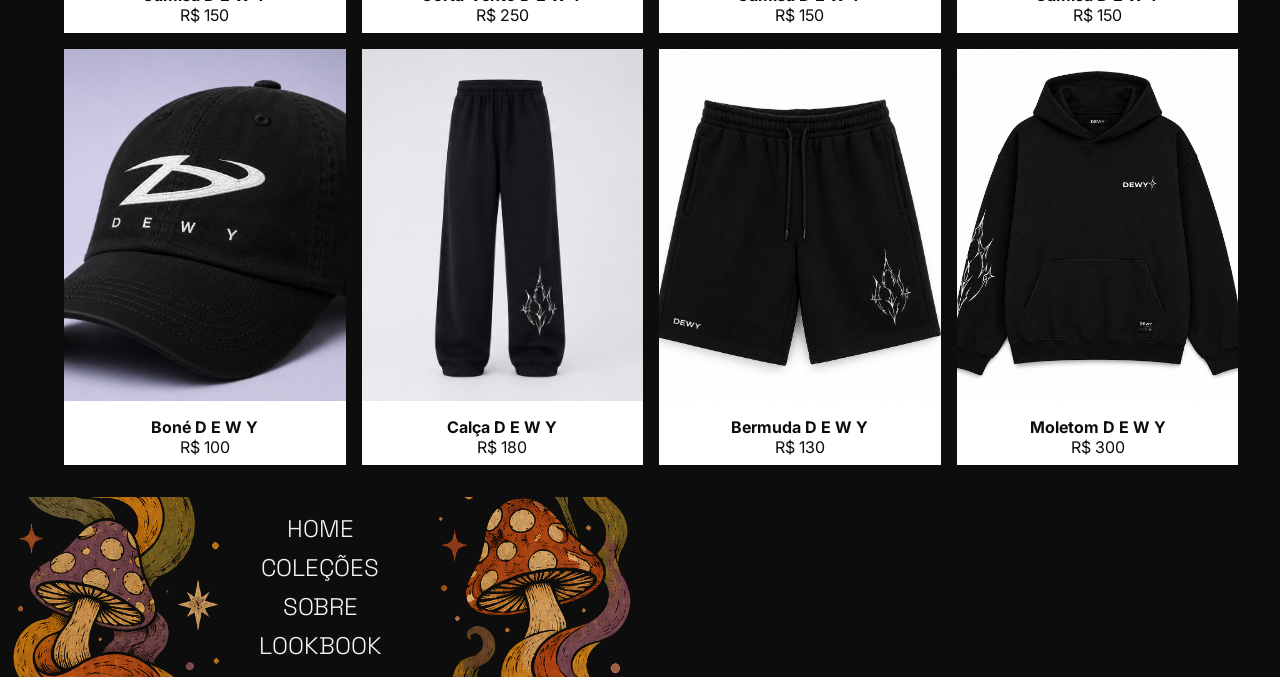
==== commit c6e5530b: "só uns detalhes" ====
--- a/index.html
+++ b/index.html
@@ -75,7 +75,7 @@
           <div class="text">
             <h1>Psychedelic</h1>
             <h2>STREETWEAR</h2>
-            <button><a href="collection.html">VER COLEÇÃO</a></button>
+            <a href="collection.html">VER COLEÇÃO</a>
           </div>
         </div>
       </aside>
